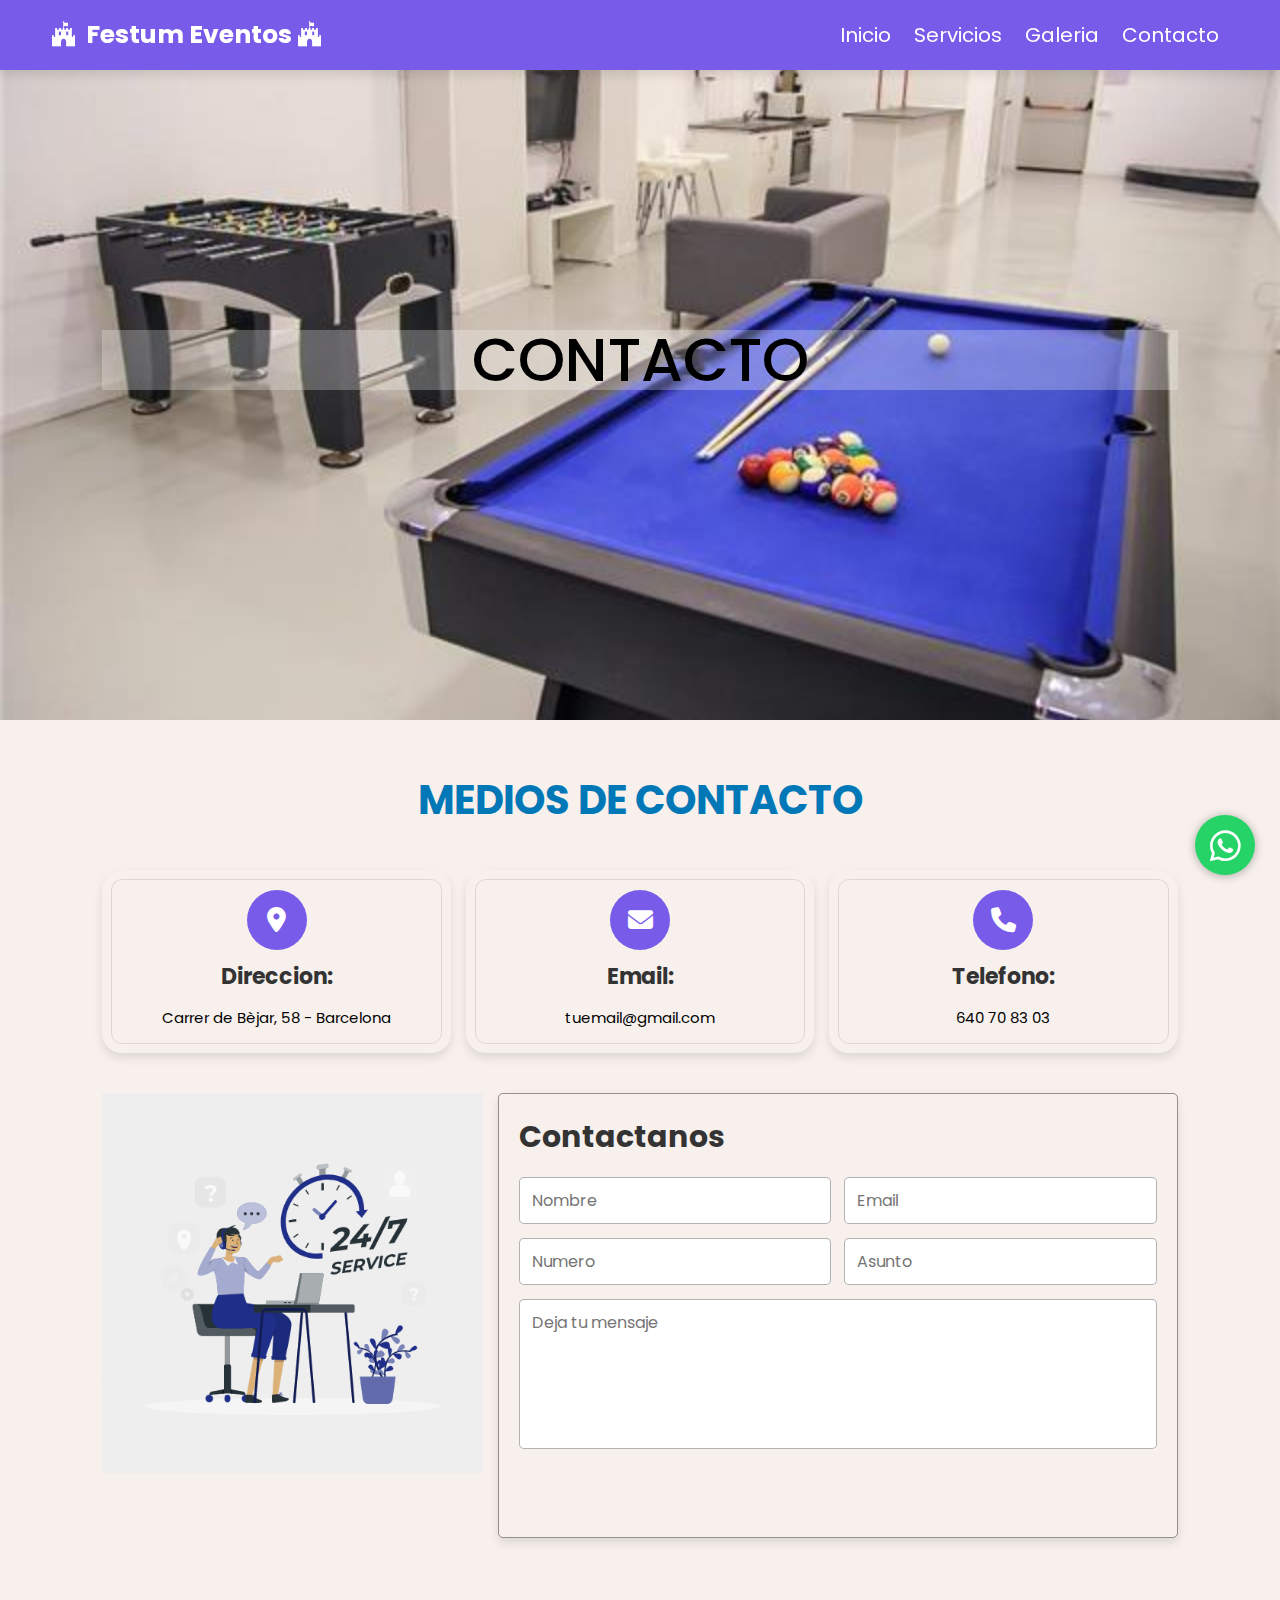
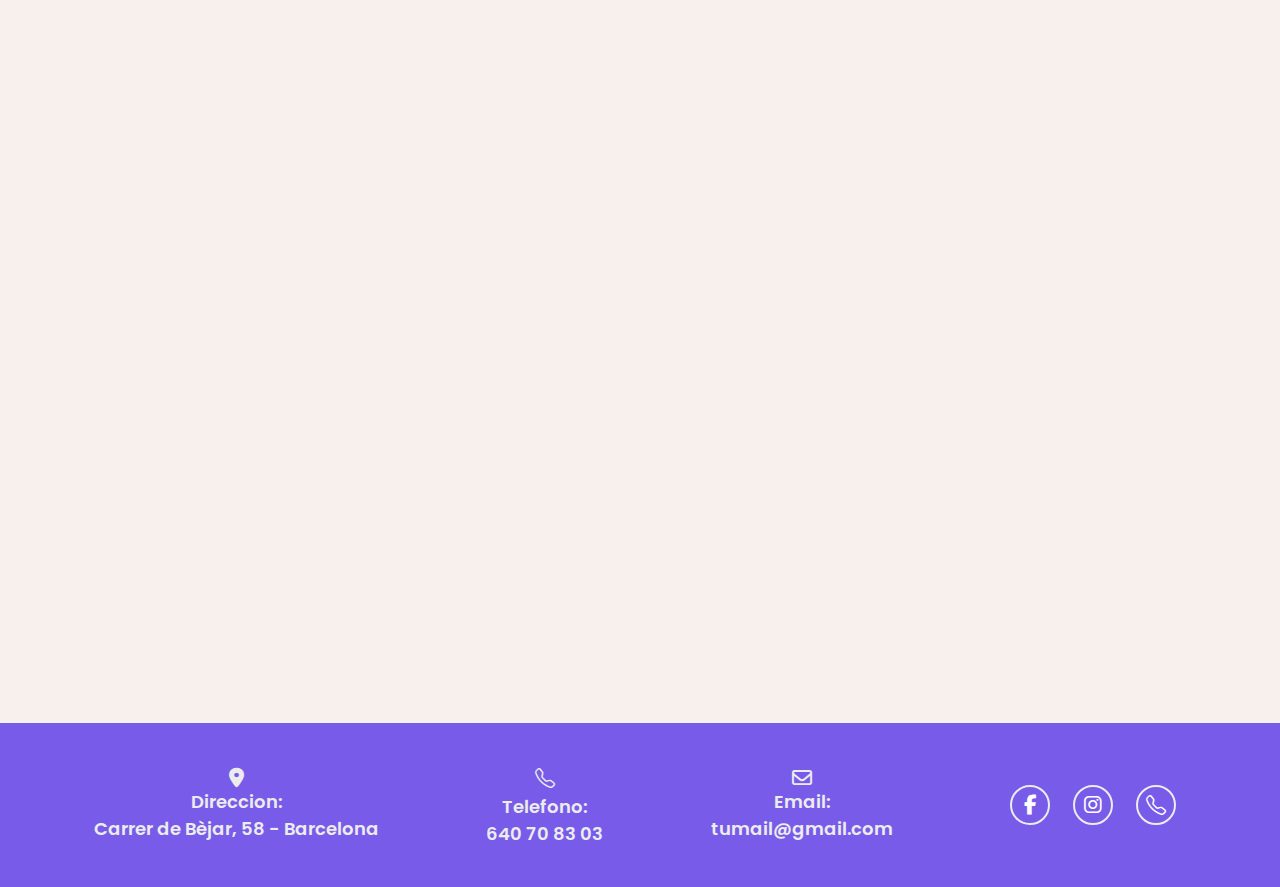
==== html/contacto.html @ 59ee6bab "Festum BRC" ====
<!DOCTYPE html>
<html lang="en">
  <head>
    <meta charset="UTF-8" />
    <meta name="viewport" content="width=device-width, initial-scale=1.0" />
    <title>Festum Eventos</title>
    <!--
    <link rel="icon" href="../img-pinotea/logo-header-removebg-preview-icon.ico"> --> 
    <link rel="stylesheet" href="../style.css" /> 
    <link rel="stylesheet" href="../css/animaciones.css" />
    <link rel="stylesheet" href="../mediaqueries/mediaqueries.css" /> 
    <link rel="stylesheet" href="../mediaqueries/mediaqueriescontacto.css" /> 
    <!-- iconos boostrap --> 
    <link
      rel="stylesheet"
      href="https://cdn.jsdelivr.net/npm/bootstrap-icons@1.9.1/font/bootstrap-icons.css"
    /> 

    <link
      rel="stylesheet"
      href="https://cdnjs.cloudflare.com/ajax/libs/font-awesome/6.5.2/css/all.min.css"
    />
  </head>
  <body>

    <!-- header -->
    <header class="header"> 
       <a href="#" class="logo">
        <i class="fa-brands fa-fort-awesome"></i> Festum Eventos <i class="fa-brands fa-fort-awesome"></i> 
      </a> 
      <!--
      <a href="#" class="logo">
         <img src="../img-pinotea/logo-header.jpg" class="logo-img" alt="">
       </a>   
 
         <img src="../img-pinotea/logo-header-original.png" class="logo-img" alt=""> -->

         <nav class="navbar">
           <a href="../index.html" class="boton-menu">Inicio</a>
           <a href="./servicios.html" class="boton-menu ">Servicios</a>
           <a href="./imagenes.html" class="boton-menu">Galeria</a>
           <a href="./contacto.html" class="boton-menu active">Contacto</a>
         </nav>
 
       <div id="menu-btn" class="fas fa-bars"></div>
 
     </header>
  <!-- end --> 
      
      <main> 
        <section id="#formulario" class="formulario-section">
          <div class="formulario_section-text">
            <h1>Contacto</h1>
          </div> 
        </section> 


        <!--
        <section id="#" class="contacto-section">
          <div class="container-contacto">
            <h2>MEDIOS DE CONTACTO</h2>
            <div class="contact-section"> 
              <div class="form">
                <form
                class="contact-form"
                action="https://formsubmit.co/damian.carci@gmail.com"
                method="POST"
                target="_blank"
                >
          
                <legend class="form-title" name="name">Envíanos tus comentarios</legend>

                <input
                type="text"
                name="name"
                placeholder="Nombre"
                title="Nombre sólo acepta letras y espacios en blanco"
                pattern="^[A-Za-zÑñÁáÉéÍíÓóÚúÜü\s]+$"
                required
                />

                <input
                type="email"
                name="email"
                placeholder="Email"
                title="Email incorrecto"
                pattern="^[a-z0-9]+(\.[_a-z0-9]+)*@[a-z0-9-]+(\.[a-z0-9-]+)*(\.[a-z]{2,15})$"
                required
                />

                <input
                type="text"
                name="subject"
                placeholder="Asunto"
                title="El Asunto es requerido"
                required
                />

                <textarea
                name="comments"
                cols="50"
                rows="5"
                placeholder="Comentarios"
                title="Tu comentario no debe exceder los 255 caracteres"
                data-pattern="^.{1,255}$"
                required
                ></textarea>

                <input type="submit" value="Enviar" />

                <input
                type="hidden"
                name="_next"
                value="http://127.0.0.1:5500/contacto.html"
                />

                <input type="hidden" name="_captcha" value="false" />

                <div class="contact-form-loader none">
                  <img src="./img/spinning-circles.svg" alt="Cargando" />
                </div>

                <div class="contact-form-response none">
                  <p>Los datos han sido enviados</p>
                </div>
                </form>
              </div>

              <div class="contenido-contacto-index">

                <div class="contenido-contacto-orden-index">
                  <div class="contenido-contacto-orden-index1">
                    <div class="direccion">
                      <i class="fa-solid fa-location-dot"></i>
                      <p>Direccion:</p>
                      <p>Holdich 758</p>
                    </div>
                  </div>
                </div> 

                <div class="contenido-contacto-orden-index">
                  <div class="contenido-contacto-orden-index2">
                    <div class="email">
                      <i class="fa-regular fa-envelope"></i>
                      <p>Email:</p>
                      <p>damian.carci@gmail.com</p>
                    </div>
                  </div>
                </div>

                <div class="contenido-contacto-orden-index">
                  <div class="contenido-contacto-orden-index3">
                    <div class="telefono">
                      <i class="bi bi-telephone"></i>
                      <p>Telefono:</p>
                      <p>291-5037427</p>
                    </div>
                  </div>
                </div>

                <div class="contenido-contacto-orden-index">
                  <div class="contenido-contacto-orden-index1">
                      <div class="social-icons">
                        <a href="https://www.facebook.com/Pinoteacasitadefiestas" target="_blank">
                          <i class="fab fa-facebook-f"></i>
                        </a>
                        <a href="https://www.instagram.com/pinotea.eventos?igsh=MXY5YWk1NXZpdzN3cA==" target="_blank">
                          <i class="fab fa-instagram"></i>
                        </a>
                        <a href="https://api.whatsapp.com/send?phone=2915037427" target="_blank">
                          <i class="bi bi-telephone"></i>
                        </a> 
                      </div>
                  </div>
                </div> 
              </div> 
            </div>
          </div>
        </section> -->


        <!--
        <section id="#ubicacion" class="ubicacion-section">
          <div class="iframe-contenedor">
            <iframe src="https://www.google.com/maps/embed?pb=!1m18!1m12!1m3!1d3112.9095011080212!2d-62.2832817!3d-38.719886699999996!2m3!1f0!2f0!3f0!3m2!1i1024!2i768!4f13.1!3m3!1m2!1s0x95edbca2fd012d79%3A0x76c9481b633bd359!2sHoldich%20758%2C%20B8000GPP%20Bah%C3%ADa%20Blanca%2C%20Provincia%20de%20Buenos%20Aires!5e0!3m2!1ses!2sar!4v1720621272982!5m2!1ses!2sar" 
            style="border: 0; width: 100%; height: 70vh;"
            allowfullscreen="" 
            loading="lazy" 
            referrerpolicy="no-referrer-when-downgrade">
            </iframe>
          </div>
        </section> -->





        <!-- contact section starts -->

    <section class="contact" id="contact">

      <h1 class="heading"> <span>Medios de Contacto</span></h1>

      <div class="icons-container">

          <div class="icons">
              <i class="fa-solid fa-location-dot"></i>
              <h3>Direccion:</h3>
              <p>Carrer de Bèjar, 58 - Barcelona</p>
          </div> 

          <div class="icons">
              <i class="fas fa-envelope"></i>
              <h3>Email:</h3>
              <p>tuemail@gmail.com</p>
            <!--  <p>ninjashub4@gmail.com</p> -->
          </div>

          <div class="icons">
              <i class="fas fa-phone"></i>
              <h3>Telefono:</h3>
              <p>640 70 83 03 </p>
          </div>

          <!--
          <div class="icons">
            <i class="fas fa-clock"></i>
            <h3>opening hours :</h3>
            <p>mon - thurs: 08:00 am to 12:30 pm</p>
            <p>friday: 09:00 am to 12:00 pm</p>
          </div> 
          -->

      </div>

      <div class="row">

          <div class="image">
              <img src="../img-pinotea/Service 24_7.gif" alt="">
          </div>

          <form action="">
              <h3>Contactanos</h3>
              <div class="inputBox">
                  <input 
                  type="text" 
                  placeholder="Nombre"> 
                  
                  <input 
                  type="email" 
                  placeholder="Email"> 
              </div>
              <div class="inputBox">
                  <input type="number" placeholder="Numero">
                  <input type="text" placeholder="Asunto">
              </div>
              <textarea placeholder="Deja tu mensaje" cols="30" rows="10"></textarea> 
              <input type="submit" value="send message" class="btn">
          </form>

      </div>

  </section>

  <!-- contact section ends -->

  <section id="#ubicacion" class="ubicacion-section">
    <div class="iframe-contenedor">
      <!--
      <iframe src="https://www.google.com/maps/embed?pb=!1m18!1m12!1m3!1d3112.9095011080212!2d-62.2832817!3d-38.719886699999996!2m3!1f0!2f0!3f0!3m2!1i1024!2i768!4f13.1!3m3!1m2!1s0x95edbca2fd012d79%3A0x76c9481b633bd359!2sHoldich%20758%2C%20B8000GPP%20Bah%C3%ADa%20Blanca%2C%20Provincia%20de%20Buenos%20Aires!5e0!3m2!1ses!2sar!4v1720621272982!5m2!1ses!2sar" 
      style="border: 0; width: 100%; height: 70vh;"
      allowfullscreen="" 
      loading="lazy" 
      referrerpolicy="no-referrer-when-downgrade">
      </iframe> -->

      <iframe src="https://www.google.com/maps/embed?pb=!1m18!1m12!1m3!1d2993.8198163575466!2d2.1422023749060957!3d41.37799929657921!2m3!1f0!2f0!3f0!3m2!1i1024!2i768!4f13.1!3m3!1m2!1s0x12a49881dbdc6abf%3A0x9f5b28d7ba778b90!2sCarrer%20de%20B%C3%A9jar%2C%2058%2C%20Sants-Montju%C3%AFc%2C%2008014%20Barcelona!5e0!3m2!1ses!2ses!4v1728480326198!5m2!1ses!2ses" 
      style="border:0; width: 100%; height: 70vh;" 
      allowfullscreen="" 
      loading="lazy" 
      referrerpolicy="no-referrer-when-downgrade"></iframe>
    </div>
  </section>










        <!-- footer inicio -->
      <footer id="footer2">
        <!--
        <div class="footer2-container3">
          <div class="blue">
            <div class="precio1-footer2">
              <p>Precio:</p>
              <p>50 Personas</p>
              <p>$110.000</p>
            </div>

            <div class="precio2-footer2">
              <p>Precio:</p>
              <p>70 Personas</p>
              <p>$130.000</p>
            </div>
          </div>
        </div> -->

        <!--
        <div class="footer2-container2">
          <div class="blue">
            <div class="horario-footer2">
              <i class="fa-regular fa-clock"></i>
              <p>Horario de Atencion:</p>
              <p>Lunes a sábados de 9:00 a 18:00 Hs</p>
            </div>

            <div class="pago-footer2">
              <i class="fa-regular fa-credit-card"></i>
              <p>Formas de Pago:</p>
              <p>Transferencia, efectivo</p>
            </div>
          </div>
        </div> -->

        <div class="footer2-container">
          <div class="direccion-footer">
            <i class="fa-solid fa-location-dot"></i>
            <p>Direccion:</p>
            <p>Carrer de Bèjar, 58 - Barcelona</p>
          </div>

          <div class="telefono-footer">
            <i class="bi bi-telephone"></i>
            <p>Telefono:</p>
            <p>640 70 83 03 </p>
          </div>

          <div class="email-footer">
            <i class="fa-regular fa-envelope"></i>
            <p>Email:</p>
            <p>tumail@gmail.com</p>
          </div>

          <!--
     <div class="pago-footer">
       <i class="fa-regular fa-credit-card"></i>
       <p>Medios de pago:</p>
       <p>Efectivo o Transferencia</p>
     </div> -->

          <div class="social-icons">
            <a
              href="https://www.facebook.com/festumbcn/photos?locale=es_ES"
              target="_blank"
            >
              <i class="fab fa-facebook-f"></i>
            </a>
            <a
              href="https://www.instagram.com/festumbcn/?hl=es"
              target="_blank"
            >
              <i class="fab fa-instagram"></i>
            </a>
            <a
              href="https://api.whatsapp.com/send?phone=640708303"
              target="_blank"
            >
              <i class="bi bi-telephone"></i>
            </a>
            <!-- <a href="" target="_blank">
         <i class="fa-brands fa-whatsapp"></i>
       </a> -->
          </div>
        </div>
      </footer>
      <!-- end footer-->
      <!-- icono whatsapp -->
      <a
        href="https://api.whatsapp.com/send?phone=640708303"
        class="btn-wsp"
        target="_blank"
      >
        <i class="fa-brands fa-whatsapp"></i>
      </a>
      </main>
    </div>
    <script src="../script.js"></script>
  </body>
</html>
---- style.css ----
@import url('https://fonts.googleapis.com/css2?family=Poppins:wght@100;200;300;400;500;600&display=swap');

:root{
    --primary:#0077b6;
    --secondary:#48cae4;
    --black:#333;
    --white:#fff; 
    --box-shadow: 0 .5rem 1rem rgba(0, 0, 0, 0.1); 
    --clr-main: #4b33a8;
    --clr-main-light: #785ce9;
    --clr-white: #ececec;
    --clr-gray: #e2e2e2;
    --clr-red: #961818; 
    --main-color:#f45866; 
    --bg: #f7f0ed;
} 

*{
    font-family: 'Poppins', sans-serif;
    margin: 0; padding: 0;
    box-sizing: border-box;
    outline: none; border: none;
    text-decoration: none; 
    transition: .2s linear; 
    /* text-transform: capitalize; */ 
}

html{
    font-size: 62.5%;
    overflow-x: hidden;
    scroll-padding-top: 9rem;
    scroll-behavior: smooth;
}

html::-webkit-scrollbar{
    width: .8rem;
}

html::-webkit-scrollbar-track{
    background: transparent;
}

html::-webkit-scrollbar-thumb{
    background: var(--primary);
    border-radius: .5rem;
} 

body{
    background: var(--bg); 
}

section{
    padding: 5rem 8%;
} 

.heading{
    font-size: 4rem;
    color: var(--primary);
    text-align: center;
    text-transform: uppercase;
    font-weight: bolder;
    margin-bottom: 4rem;
} 

.btn{
    display: inline-block;
    margin-top: 1rem;
    padding: 1rem 3rem;
    background: var(--primary);
    border-radius: .5rem;
    color: var(--white);
    font-size: 1.7rem;
    cursor: pointer;
}

.btn:hover{
    background: var(--white);
    color: var(--clr-main-light);
}

/* Start Header */ 
.header{
    position: fixed;
    top: 0; left: 0; right: 0; 
    z-index: 1000; /* buscar para que sirve esto */
   /* background: var(--white);*/
    box-shadow: var(--box-shadow);
    display: flex;
    align-items: center;
    justify-content:space-between;
    background-color: var(--clr-main-light); 
    padding-right: 4%;
    padding-left: 4%; 
    padding-bottom: 25px;
    padding-top: 25px;
   /* padding: 2rem 9%; */
    height: 70px; 
} 

.header img {
    width: 200px;
    height: 70px; 
} 


.header .logo {
    font-size: 2.5rem;
    font-weight: bolder;
    color: white;
} 



.header .logo i{
    color: white;
    color: var(--white);
    padding-right: .5rem;
} 

.header .navbar a{
   /* font-size: 1.7rem;*/
    font-size: 20px;
    margin: 0 1rem; 
    color: white; 
    /* color: var(--black); */
}

.header .navbar a:hover{
    color: var(--black);
}

.header .navbar .btn{
    margin-top: 0;
    color: var(--white);
}

.header .navbar .btn:hover{
    color: var(--white);
} 

#menu-btn{
    display: none;
    font-size: 2.5rem;
    margin-left: 1.7rem;
    cursor: pointer;
    color: white;
    /* color: var(--black); */
}

#menu-btn:hover{
    color: var(--black);
}
/* End Header */ 

/* Start Home */
.home{
    padding: 0;
    margin-top: 60px;
}

.home .slide{
    min-height: 90vh;
    background-size: cover !important;
    background-position: center !important;
    display: flex;
    align-items: center;
    justify-content: center;
    z-index: -1; 
}

.home .slide .content{
    width: 80rem;
    text-align: center;
}

.home .slide .content h3{
    font-size: 4rem;
    text-transform: uppercase;
    color: var(--black);
    line-height: 1.1;
    padding: 2rem 0;
}

.swiper-button-next,
.swiper-button-prev{
    height: 5rem;
    width: 5rem;
    line-height: 5rem;
    background: var(--white);
    color: var(--black);
    border-radius: 50%;
}

.swiper-button-next:hover,
.swiper-button-prev:hover{
    background: var(--primary);
    color: var(--white);
}

.swiper-button-next::after,
.swiper-button-prev::after{
    font-size: 2rem;
}
/* End Home */ 

/* media queries */

@media (max-width:1023px){

    
    html{
        font-size: 55%;
    } 

    /* 
    .header{
        padding: 2.5rem 3rem;
    } */

    .home {
        padding: 0;
        margin-top: 80px;
    } 
    
    main {
        margin-top: 0px; 
        padding: 0;
    }

}

@media (max-width: 768px){
    .home {
        margin-top: 60px;
    }

    #menu-btn{
        display: inline-block;
    }
    .header {
        padding-right: 7%;
    }

    .header .navbar{
        position: absolute;
        top: 110%; 
        right: -110%;
        width: 30rem;
        box-shadow: var(--box-shadow);
        background: var(--clr-main-light);
       /* background: var(--white);*/
        border-radius: .5rem; 
    }

    .header .navbar.active{
        right: 2rem;
        transition: .4s linear; 
    }

    .header .navbar a{
        font-size: 2rem;
        margin: 2rem 2.5rem;
        display: block;
    }

    .home .slide .content{
        width: 50rem;
    }

    .review .review-slider{
        width: 100%;
        padding: 1rem;
        padding-top: 15%;
    }
}

@media (max-width: 450px){

    html{
        font-size: 50%;
    } 

    /*
    .header {
        padding: 3rem;
    } */

    .home .slide .content{
        width: 30rem;
    }

    .home .slide .content h3{
        font-size: 3rem;
    }

} 

/* ---------------------------------------------- */
main {
    display: flex;
    flex-direction: column;
} 

/* about */

/*
.nosotros-index {
    background-color: var(--clr-main-light);
    width: 100%;
    margin: 0 auto;  centra en el medio la informacion 
    padding: 50px 0; 
    display: flex;
    justify-content: center;
    align-items: center; 
} 

.contenedor-principal { 
    max-width: 1200px;
    margin: 0 auto;
    display: flex; 
    justify-content: center;
    align-items: center; 
}

.nosotros-container {
    width: 70%;
    max-width: 1200px; 
    margin: 0 auto;
    display: flex;
    justify-content: center;
    align-items: center; 
    flex-direction: column;
    gap: 20px;
    color: var(--clr-white);
    padding: 0px 0px; 
}

.nosotros-container h2 {
    font-size: 30px;
}

.nosotros-index p {
    text-align: center;
    font-size: 20px;
    width: 70%;
} 

.nosotros-card {
    width: 40%; 
    display: flex;
    justify-content: flex-start;
    align-items: center; 
}

.nosotros-card img{
    width: 450px;
    height: 600px;
    border-radius: 10px; 
    box-shadow: 0 3px 5px var(--clr-white);
}

.nosotros-card img:hover {
    transform: scale(1.05);
}
*/


/* about */
.about .row{
    display: flex;
    align-items: center;
    flex-wrap: wrap;
    gap: 2rem; 
    max-width: 1200px;
    margin: 0 auto;
}

.about .row .image{
    flex: 1 1 50rem;
    text-align: center;
}

.about .row .image img{
    width: 70%;
    height: 70vh;
    box-shadow: 0 3px 5px var(--black);
} 

.about .row .image img:hover {
    transform: scale(1.04);
}

.about .row .content{
    flex: 1 1 50rem;
    text-align: center;
}
/*
.about .row .content span{
    font-size: 2rem;
    color: var(--light-color);
} */ 

/* 
.about .row .content h3{
    font-size: 2.5rem;
    color: var(--primary);
    padding-top:1rem ;
} */

.about .row .content p{
    font-size: 20px;
    color: var(--black);
    padding: 2rem 0;
    line-height: 2;
    width: 80%;
    text-align: center;
    margin: 0 auto;
}

/* about end*/

/* ---------------------------------------------- */ 

/* ---------------------------------------------- */ 
/* 
.servicios-index {
    width: 100%;
    margin: 0 auto;  
    background-color: white;
} 

.servicios-container { 
    width: 100%;
    margin: 0 auto;
    display: flex;
    justify-content: center;
    align-items: center;
    flex-direction: column;
    gap: 0px;
    color: var(--clr-white);
    max-width: 1200px;
    margin-top: 20px;
    margin-bottom: 20px;
} 

.servicios-index h2 {
    color: var(--clr-main-light);
    font-size: 30px;
}

.servicios-index p {
    font-size: 16px;
}

.contenido-servicios-index {
    display: flex;
    justify-content: space-around;
    flex-wrap: wrap;
    margin-top: 20px;
    margin-bottom: 20px;
    width: 90%;
    margin: 0 auto;

}

.contenido-servicios-orden-index {
    width: 250px;
    padding: 0px;
    color: var(--clr-white);
   border-radius: 20px; 
}

.contenido-servicios-orden-index1,
.contenido-servicios-orden-index2,
.contenido-servicios-orden-index3 {
    display: flex;
    flex-direction: column;
    justify-content: center;
    width: 250px;
    margin: 20px auto;
    padding: 10px; 
    background-color: var(--clr-main-light); 
    border-radius: 20px; 
    box-shadow: 0 3px 5px var(--clr-main-light); 
} 

.contenido-servicios-orden-index1:hover,
.contenido-servicios-orden-index2:hover,
.contenido-servicios-orden-index3:hover {
    transform: scale(1.05);
}

.contenido-servicios-orden-index p {
    margin: 2px;
    font-size: 16px;
} 
*/ 
/* ---------------------------------------------- */ 

/* Start services */ 
.services h2{
    font-size: 30PX;
}
.services .box-container{
    display: grid;
    grid-template-columns: repeat(auto-fit, minmax(16rem,1fr));
    gap: 2rem;
    max-width: 1200px;
    margin: 0 auto;
}

.services .box-container .box{
    text-align: center;
}

.services .box-container .box img{
    height: 6rem;
    margin-bottom: .7rem;
}

.services .box-container .box h3{
    font-size: 1.7rem;
    color: var(--black);
    padding: .5rem 0;
} 
/* End services */ 

/* ---------------------------------------------- */ 
/* 
.slide-index {
    background-color: var(--clr-main-light);
    width: 100%;
    margin-top: 20px;
    margin-bottom: 0px;
    padding: 20px;
} 

.contenido {
    display: flex;
    justify-content: center;
    text-align: center;
    align-items: center;
    width: 100%;
    margin: 0 auto;
    max-width: 1200px; 
} 

.splide__slide {
   padding-top: 20px;
   padding-bottom: 40px;
} 

.splide__slide img {
    width: 90%;
    height: 300px;
    border-radius: 10px;
} */ 

/* gallery */

.gallery .gallery-slider .swiper-slide{
    overflow: hidden;
    border-radius: .5rem;
    height: 40rem;
    width: 30rem;
}

.gallery .gallery-slider .swiper-slide img{
    height:100%;
    width:100%;
    object-fit: cover;
}

/* end */ 
/* ---------------------------------------------- */ 
/* review */

 .review .review-slider{
    box-shadow: var(--box-shadow);
 }
 
 .review .review-slider .slide{
    background: var(--white);
     border-radius: .5rem;
     text-align: center;
     padding: 3rem;
 }
 
 .review .review-slider .slide img{
     height: 10rem;
     width: 10rem;
     border-radius: 50%;
     object-fit: cover;
     margin-bottom: .5rem;
 }
 
 .review .review-slider .slide h3{
     font-size: 2.5rem;
     color:var(--primary-color);
 }
 
 .review .review-slider .slide p{
     font-size: 1.6rem;
     color:var(--primary-color);
     line-height: 1.7;
     padding: 1rem 0;
 }
 
 .review .review-slider .slide .stars{
     padding: 1rem 0;
     padding-bottom: 1.5rem;
 }
 
 .review .review-slider .slide .stars i{
     font-size: 2rem;
     color:var(--main-color);
 }
 
 .swiper-pagination-bullet-active{
     background: var(--main-color);
 }
 
 /* end */

/* ---------------------------------------------- */ 

#info {
    padding: 40px 40px; /* arriba y abajo 70px, izq y der 0px*/
    max-width: 1200px;
    margin: 0 auto;
    display: flex;
    justify-content: center;
    align-items: center;
    flex-direction: column;
    gap: 0px; /* distancia entre cards y titulo */
  }
  
  .info-cards-container {
    display: flex;
    justify-content: space-around;
    align-items: flex-start;
    flex-wrap: wrap;
    gap: 40px;
  }
  
  .info-card {
    width: 300px;
    /*height: 100%;*/
    /*height: 290px;*/
    height: auto;
    padding: 20px 20px;
    padding-bottom: 10px;;
    display: flex;
    flex-direction: column;
    align-items: center;
    text-align: center;
    background: var(--clr-main-light);
    border-radius: 10px;
    gap: 10px; 
    box-shadow: 0 5px 10px var(--clr-main-light);
   /* border: 2px solid black;*/
  } 
  
  .info-card:hover {
    transform: scale(1.05);
  }
  
  .info-card img {
    width: 250px;
    height: 250px;
    border-radius: 20px;
  }
  
  .info-card h3 {
    font-weight: 600;
    font-size: 18px;
    color: white;
  } 
/* ---------------------------------------------- */ 
/* 
.icons-index {
    margin: 0 auto;
    width: 100%; 
    display: flex;
    align-items: center;
    justify-content: center;
    color: var(--clr-white);
    margin-top: 20px;
}

.icons-index-contenedor {
    display: flex;
    justify-content: space-around;
    align-items: center;
    flex-wrap: wrap;
    width: 80%;
    margin-bottom: 20px;
    max-width: 1200px;
}

.icons-index-card {
    display: flex;
    flex-direction: column;
    justify-content: center;
    align-items: center;
    text-align: center;
    width: 250px;
    height: auto;
    padding: 20px 20px;
    background-color: var(--clr-main-light); 
    border-radius: 20px;
    margin: 10px; 
    box-shadow: 0 3px 5px var(--clr-main-light); 
} 

.icons-index-card:hover {
    transform: scale(1.05);
}

.icons-index-card img {
    width: 60px;
    height: 60px;
    border-radius: 10%;
    margin-bottom: 10px;
}

.icons-index-card p {
    font-size: 16px;
} */ 
/* ---------------------------------------------- */ 

/* ---------------------------------------------- */ 
footer {
    color: var(--clr-white); 
    display: flex;
    flex-direction: column;
    justify-content: center;
    align-items: center;
    padding: 0px 0;
    /* gap: 10px; */
    /*padding-right: 2rem;*/
   /*  display: none; */
    /* max-width: 1200px;
    margin: 0 auto; */
    background-color: var(--clr-main-light);
} 

#footer2 {
    display: flex;
   /* background-color: var(--clr-main);
    border-top: 2px solid white; */
} 

footer p {
    font-size: 18px;
    margin-bottom: 0px;
} 

.footer2-container3 { 
    width: 100%;
    background-color: var(--clr-main-light);
    padding: 20px; 
    max-width: 1200px;
    margin: 0 auto;
   /* gap: 90px;*/
   /* background-color: #20ba5a; */
} 

.blue {
    display: flex;
    justify-content: space-around;
    align-items: center;
    width: 70%;
    margin: 0 auto;
    margin-top: 0px;
}

.precio1-footer2, 
.precio2-footer2 {
    color: var(--clr-white);
    display: flex;
    text-align: center;
    align-items: center;
    flex-direction: column;
    font-size: 20px;
    gap: 0px; 
    font-weight: 600; 
    width: 50%; 
   /* margin: 20px; */
   /* background-color: #785ce9; */
   /* color: var(--clr-white);*/
} 

.footer2-container2 { 
    width: 100%; 
    background-color: var(--bg); 
    padding: 20px; 
    /* background-color: white; */
   /* gap: 90px;*/
   /* background-color: #20ba5a; */
} 
/*
.white {
    display: flex;
    justify-content: space-around;
    align-items: center;
    width: 70%;
    margin: 0 auto;
    margin-top: 0px;
} */

.horario-footer2, 
.pago-footer2 {
    color: var(--clr-main-light);
    display: flex;
    text-align: center;
    align-items: center;
    flex-direction: column;
    font-size: 20px;
    gap: 0px;
    font-weight: 600; 
    width: 50%; 
   /* margin: 20px;*/
   /* background-color: #785ce9; */
   /* color: var(--clr-white);*/
} 

.footer2-container {
    display: flex;
    justify-content: space-around;
    align-items: center;
    gap: 0px; 
    margin-bottom: 40px;
    margin-top: 40px;
    width: 100%;
    background-color: var(--clr-main-light); 
    max-width: 1200px;
} 

.direccion-footer,
.email-footer,
.telefono-footer,
.pago-footer {
    color: var(--clr-white);
    display: flex;
    text-align: center;
    align-items: center;
    flex-direction: column;
    font-size: 20px;
    gap: 0px;
    font-weight: 600; 
  /*  margin: 20px; */
} 

.social-icons a {
    font-size: 20px;
    border: 2px solid var(--clr-white);
    border-radius: 50%;
    display: inline-block;
    justify-content: center;
    text-align: center;
    width: 40px;
    height: 40px;
    padding: 3px;
    gap: 0px; 
    margin: 10px 10px;
    transition: 0.3s ease;
    color: white;
} 

.social-icons a:hover {
    transform: scale(1.1)translateY(-5px);
    color: var(--clr-main);
    border: 2px solid var(--clr-main-light);
    background: var(--clr-white);
}

/* 
.social-icons p {
    color: white;
    font-size: 20px;
    text-align: center;
} */

/* ---------------------------------------------- */ 

/* ---------------------------------------------- */ 
.btn-wsp{
    position:fixed;
    width:60px;
    height:60px;
    line-height: 63px;
    bottom:25px;
    right:25px;
    background:#25d366;
    color:#FFF;
    border-radius:50px;
    text-align:center;
    font-size:35px;
    box-shadow: 0px 1px 10px rgba(0,0,0,0.3);
    z-index:100;
    transition: all 300ms ease;
}
.btn-wsp:hover{
    background: #20ba5a; 
}
/* ---------------------------------------------- */ 

/* ---------------------------------------------- */ 
.servicios-section {
     height: 80vh; 
     width: 100%; 
     margin: 0 auto; 
     background: url(./img-festum/festum5.jpg);
     background-repeat: no-repeat;
     background-size: cover; 
     background-position: center; 
     display: flex;
     justify-content: center;
     align-items: center;
     margin-top: 0px;
     margin-bottom: 50px;
     /* max-width: 100%;
     margin: 0 auto; */ 
     /* background-color: #e2e2e2; */
     /*  height: 100vh; */ 
 } 
 
 .servicios_section-text {
     width: 100%; 
     background-color: #ffffff42;
 }
 
 .servicios_section-text h1 {
     font-size: 60px;
     text-transform: uppercase;
     text-align: center;
     font-weight: 100;
     line-height: 1; 
     font-weight: 500;
     color: #000;
    /* color: var(--clr-white);*/
    /* color: rgba(24, 23, 23, 0.849); */
 }

.servicios-section2 {
    padding-top: 0px;
    margin-left: 0;
    width: 100%; 
    margin: 0 auto;
    display: flex;
    justify-content: center;
    align-items: center;
    flex-direction: column; 
    background-color: var(--bg); 
    /* background-color: var(--clr-white); */
    /* padding-left: 30px; */
    /* height: 100%; */
    /* background: url(./img-pinotea/galleria.jpg);
    background-repeat: no-repeat;
    background-size: cover; 
    background-position: center;
    /* border-radius: 20px; */ 
} 

.servicios-section2 .principal {
    font-size: 20px;
    margin-bottom: 20px;
    text-align: center;
}

.titulo-principal {
  /*  font-size: 32px; */
    /*margin-bottom: 0px;*/
    font-family: sans-serif;
    color: black; 
    background: #ffffff9a;
    padding: 5px;
    border-radius: 5px;
} 

.contenido-servicios {
    display: flex;
    justify-content: space-around;
    align-items: flex-start;
    flex-wrap: wrap;
    margin-top: 20px;
    margin-bottom: 20px;
    gap: 20px; 
    max-width: 1200px;
} 

.contenedor1, 
.contenedor2, 
.contenedor3 {
    display: flex;
    justify-content: center;
    align-items: center;
    flex-wrap: wrap;
    gap: 40px;
    margin: 20px; 
} 

.contenedor1 img,  
.contenedor2 img, 
.contenedor3 img {
    width: 300px;
    height: 300px; 
    border: 1px solid black;
    box-shadow: 0 3px 5px #000;
} 

.contenido-servicios-orden {
    width: 300px;
    height: 250px;
    border: 1px solid black;
    border-radius: 5px;
    margin: 0px 0px;
    padding: 20px;
    /* background: white ;*/
    background: var(--clr-main-light); 
    color: var(--clr-white);
    box-shadow: 0 3px 5px #000;
} 

.contenido-servicios-orden:hover,
.contenedor1 img:hover,  
.contenedor2 img:hover, 
.contenedor3 img:hover {
    transform: scale(1.05);
} 

.contenido-servicios-orden p {
    font-size: 18px;
    margin-bottom: 20px;
} 
/* ---------------------------------------------- */ 

/* ---------------------------------------------- */ 
.galeria-section {
     height: 80vh; 
    /*  height: 80vh; */ 
     width: 100%; 
     margin: 0 auto; 
     /* background-color: #e2e2e2; */
     background: url(./img-festum/festum6.jpg);
     background-repeat: no-repeat;
     background-size: cover; 
     background-position: center; 
     display: flex;
     justify-content: center;
     align-items: center; 
     margin-top: 0px;
     /* max-width: 100%;
     margin: 0 auto; */ 
} 
 
.galeria_section-text {
     width: 100%; 
     background-color: #ffffff42;
}
 
.galeria_section-text h1 {
     font-size: 60px;
     text-transform: uppercase;
     text-align: center;
     font-weight: 100;
     line-height: 1; 
     font-weight: 500;
     color: #000;
     /* color: var(--clr-white); */
     /*  color: rgba(24, 23, 23, 0.849); */
} 

.galeria {
    display: flex;
    justify-content: center;
    flex-wrap: wrap;
    width: 100%;
    margin: 0 auto;
    /* padding: 30px; */
    /* gap: 20px; */
    
} 

.galeria img {
    width: 270px;
    height: 250px;
    border-radius: 5px;
    box-shadow: 0 3px 5px #000;
    margin: 20px;
    overflow: hidden;
    /*width: 100%;
    height: 100%; 
    object-fit: cover; */
}

.galeria img:hover {
    transform: scale(1.1);
} 

.imagenes-section {
    background-color: var(--bg);
} 

/*
.imagenes-section {
    max-width: 1200px;
    margin: 0 auto; 
      background-color: var(--clr-main-light); 
} */

/* .imagenes-section h1 {
    font-size: 30px;
    color: #000;
    text-align: center;
    text-transform: uppercase;
} */ 

/* ---------------------------------------------- */ 

/* Start faq */ 
/*
.faqs {
    max-width: 1400px;
    margin: 0 auto; 
}

.faqs .row{
    display: flex;
    flex-wrap: wrap;
    gap: 3rem;
    align-items: center;
}

.faqs .row .image{
    flex: 1 1 40rem;
}

.faqs .row .image img{
    width: 100%;
}

.faqs .row .content{
    flex: 1 1 40rem;
    text-align: center;
}

.faqs .row .content .box{
    margin-top: 2rem;
}

.faqs .row .content .box h3{
    font-size: 2rem;
    color: var(--primary);
    padding: 1.5rem;
    cursor: pointer;
}

.faqs .row .content .box p{
    font-size: 1.6rem;
    padding: 1.5rem 2rem;
    line-height: 2;
    color: var(--secondary);
    box-shadow: var(--box-shadow);
    display: none;
}

.faqs .row .content .box.active p{
    display: inline-block;
} */ 

/* End faq */ 
/* ---------------------------------------------- */ 
/* ---------------------------------------------- */ 

/* contact */

.contact .icons-container{
    display: grid;
    grid-template-columns: repeat(auto-fit, minmax(30rem,1fr));
    gap: 1.5rem;
  }
  
  .contact .icons-container .icons{
    padding: 2rem;
    box-shadow: var(--box-shadow);
    border-radius: 2rem;
    text-align: center;
    outline: .1rem solid rgba(0,0,0,.1);
    outline-offset: -1rem;
  }
  
  .contact .icons-container .icons i{
    font-size: 2.5rem;
    height: 6rem;
    width: 6rem;
    color: var(--white);
    line-height: 6rem;
    border-radius: 50%;
    background: var(--clr-main-light);
  }
  
  .contact .icons-container .icons h3{
    font-size: 2.2rem;
    padding: 1rem 0;
    color: var(--black);
  }
  
  .contact .icons-container .icons p{
    font-size: 1.5rem;
    line-height: 2;
    color: var(--light-color);
  }
  
  .contact .row{
    display: flex;
    flex-wrap: wrap;
    gap: 1.5rem;
    margin-top: 4rem;
  }
  
  .contact .row .image{
    flex: 1 1 20rem;
  }
  
  .contact .row .image img{
    width: 100%;
  }
  
  .contact .row form{
    flex: 1 1 50rem;
    padding: 2rem;
    border: 0.1rem solid rgba(0,0,0,.4);
    box-shadow: var(--box-shadow);
    border-radius: .5rem;
  }
  
  .contact .row form h3{
    font-size: 3rem;
    padding-bottom: 1rem;
    color: var(--black);
  }
  
  .contact .row form .inputBox{
    display: flex;
    flex-wrap: wrap;
    justify-content: space-between;
  }
  
  .contact .row form .inputBox input{
    width: 49%;
  }
  
  .contact .row form .inputBox input,
  .contact .row form textarea{
    font-size: 1.6rem;
    border: 0.1rem solid rgba(0,0,0,.3);
    border-radius: 0.5rem;
    padding: 1rem 1.2rem;
    color: var(--black);
    margin: .7rem 0;
  }
  
  .contact .row form .inputBox input:focus,
  .contact .row form textarea:focus{
    border: 0.1rem solid var(--orange);
  }
  
  .contact .row form textarea{
    height: 15rem;
    width: 100%;
    resize: none;
  }
  
  /* end */
/* ---------------------------------------------- */ 

/* ---------------------------------------------- */ 
.formulario-section {
     height: 80vh; 
    /*  height: 80vh; */
     width: 100%; 
     margin: 0 auto; 
     background: url(./img-festum/festum3.jpg);
     background-repeat: no-repeat;
     background-size: cover; 
     background-position: center; 
     display: flex;
     justify-content: center;
     align-items: center;
     margin-top: 0px;
 } 
 
 .formulario_section-text {
     width: 100%; 
     background-color: #ffffff42;
 }
 
 .formulario_section-text h1 {
     font-size: 60px;
     text-transform: uppercase;
     text-align: center;
     font-weight: 100;
     line-height: 1; 
     font-weight: 500;
     /* color: var(--clr-white); */ 
     color: #000;
 } 

.contacto-section {
    width: 100%;
    background-color: var(--clr-main-light); 
   /* height: 100%; 
    align-content: center; 
    background-color: var(--clr-main-light); 
    display: flex;
    justify-content: center;
    align-content: center;
    flex-direction: column;
    text-align: center; */
} 
.contacto-section h2 {
    color: var(--clr-white);
    font-size: 30px; 
    margin-top: 40px;
}

.container-contacto {
    max-width: 1200px; 
    margin: 0 auto; 
    display: flex;
    flex-direction: column;
    text-align: center;
    gap: 40px;
    color: var(--white);
    width: 100%; 
   /* background-color: #20ba5a;*/
}

.contact-section { 
    display: grid;
    grid-template-columns: repeat(2,50%);
    gap: 0px;
    margin-left: 90px; 
    /*
    display: flex;
    justify-content: center;
    align-content: center;
    text-align: center;
    padding: 50px;
    max-width: 1200px; 
    margin: 0 auto; */

    /* margin: 0px; */
    /* flex-direction: column; */
} 

.contenido-contacto-index {
    display: flex;
    justify-content:flex-start; 
    flex-direction: column;
   /* flex-wrap: wrap;*/
    width: 60%;
    margin: 0 auto;
   /* background-color: #25d366; */
    /* margin-top: 20px;
    margin-bottom: 20px; */
    /*width: 80%; originl*/
  /*background-color: #25d366;
    gap: 150px; */ 
} 

.contenido-contacto-orden-index1,
.contenido-contacto-orden-index2,
.contenido-contacto-orden-index3 {
    padding: 20px; 
    margin-top: 0px;
  /*  background-color: #4b33a8;*/
 /* background-color: var(--clr-main-light); 
    border-radius: 20px; */
   /*  margin-bottom: 20px; */ 
   /* margin-left: 70px;*/
} 


.contenido-contacto-orden-index1 .direccion,
.contenido-contacto-orden-index2 .email,
.contenido-contacto-orden-index3 .telefono {
    color: var(--clr-white);
    display: flex;
    text-align: center;
    align-items: center;
    flex-direction: column; 
    font-size: 20px;
    gap: 0px;
    font-weight: 600; 
} 


.contenido-contacto-orden-index1 p,
.contenido-contacto-orden-index2 p,
.contenido-contacto-orden-index3 p {
    color: var(--clr-white);
}


.contact-form {
    --form-ok-color: green;
    --form-error-color: red;
    width: 90%;
  /*  width: 50%; originl */
    height: 90%; 
    display: flex;
    flex-direction: column;
    text-align: center;
    justify-content: center;
    border: 2px solid var(--clr-white);
    border-radius: 20px;
    margin: auto;
    margin-top: 0px;
    background-color: var(--clr-main-light); 
    /*  margin-right: 50px; */
    /*background-color: #ffffff4b;*/
    /* margin-left: auto; */
    /* margin-right: auto;*/
    /*margin-top: 20px;*/
    /* margin-bottom: 20px; */
    /* background: white;*/
    /* align-items: center; */
}

.contact-form > * { /* Todos los elementos que son hijos directos de formulario de contacto */
    padding: 8px;
    margin: 10px auto;
    display: block;
    width: 90%;
   /* background-color: #333;*/
} 

.contact-form textarea {
  resize: none; /* no se puede manipular el tamaño del textarea */ 
} 

.contact-form legend,
.contact-form-response {
    font-size: 24px;
    font-weight: bold;
    text-align: center;
    color: #000;
} 

.contact-form legend {
    color: var(--clr-white);
}

.contact-form legend {
    margin-bottom: 20px;
    padding-bottom: 20px;
    margin-top: 20px; /* usar en pantallas mas grandes */ 
    width: 100%;
    border-bottom: 1px solid var(--clr-white);
} 

/*.form-title {
    
} */

/* .contact-form-loader {
    text-align: center;
    background-color: #000;
     display: none; 
} */

.contact-form input,
.contact-form textarea {
    font-size: 16px;
    font-family: sans-serif, Arial, Helvetica;
    border-radius: 5px;
} 

.contact-form input {
    height: 50px;
}

.contact-form input[type="submit"] {
    width: 30%;
    /*font-weight: bold;*/
    cursor: pointer;
    border-radius: 10px;
    font-size: 16px;
    margin-bottom: 20px;
}

.contact-form input[type="submit"]:hover {
    background-color: var(--clr-main);
    color: var(--clr-white);
}

.contact-form *::placeholder {
    color: #000;
} 

.contact-form [required]:valid {
    border: thin solid var(--form-ok-color);
}
  
.contact-form [required]:invalid {
    border: thin solid var(--form-error-color);
} 

.contact-form-error {
    margin-top: -1rem;
    font-size: 80%;
    background-color: var(--form-error-color);
    color: #fff;
    transition: all 800ms ease;
} 

.contact-form-error.is-active {
    display: block;
    animation: show-message 1s 1 normal 0s ease-out both;
    /* nombre, dura un seg, se ejecuta una sola vez, de forma normal, no tiene retardo 0s, 
    efecto de animacion ease out, both conserva los estilos con los que la animacion termina */ 
} 

.none {
    display: none;
} 

@keyframes show-message {
    0% {
      visibility: hidden;
      opacity: 0;
    }
  
    100% {
      visibility: visible;
      opacity: 1;
    }
}

/* ---------------------------------------------- */ 
.video-section {
    height: 90vh; 
    text-align: center;
} 
/* ---------------------------------------------- */ 

.container{
    padding: 3rem 7%;
}

.container .heading{
    font-size: 4rem;
    padding: 1.2rem;
    text-align: center;
    margin-bottom: 1.2rem;
}

.container .accordion-container{
    padding: 0 1.2rem;
}

.container .accordion-container .accordion{
    margin-bottom: 1.2rem;
    cursor: pointer;
}

.container .accordion-container .accordion.active .accordion-heading{
    background: var(--clr-main-light);
}

.container .accordion-container .accordion.active .accordion-heading h3{
    color: #fff;
}

.container .accordion-container .accordion.active .accordion-heading i{
    color: #fff;
    transform: rotate(90deg);
    transition: transform .2s .1s;
}

.container .accordion-container .accordion.active .accordion-content{
    display: block;
}

.container .accordion-container .accordion .accordion-heading{
    display: flex;
    align-items: center;
    justify-content: space-between;
    background: #fff;
    padding: 1rem 1.2rem;
}

.container .accordion-container .accordion .accordion-heading h3{
    font-size: 2rem;
    text-align: center;
}

.container .accordion-container .accordion .accordion-heading i{
    font-size: 1.5rem;
}

.container .accordion-container .accordion .accordion-content{
    padding: 1rem 1.2rem;
    font-size: 1.8rem;
    background: #fff;
    border-top: 0;
    display: none;
    line-height: 2;
    animation: animate .2s linear backwards;
    transform-origin: top;
    text-align: center;
}

@keyframes animate{
    0%{
        transform: scaleY(0);
    }
}
/* ---------------------------------------------- */
---- css/animaciones.css ----
/* Animaciones */ 

  /* Animacion fade */
  /*Funcionamiento: pasa de opacidad 0 a opacidad 1*/
  @keyframes fade {
    form {
        opacity: 0;
    }
    to {
        opacity: 10;
    }
  }

/* Animacion slide arriba */
  /*Funcionamiento: Hacemos llegar al elemento animado desde abajo*/
  @keyframes slide-up {
    from {
      transform: translateY(100px);
    }
    to {
      transform: translateY(0);
    }
  } 


 /* Animacion slide derecha */
  /*Funcionamiento: Hacemos llegar al elemento animado desde la derecha*/
  @keyframes slide-right {
    from {
      transform: translateX(100px);
    }
    to {
      transform: translateX(0);
    }
  }

/* Animacion al h1 */
.inicio_section-text h1, 
.servicios_section-text h1, 
.galeria_section-text h1, 
.formulario_section-text h1,
.content h3 {
    /*animacion - duración - animation-function*/
    animation: fade 1s ease-in, slide-up 1.3s ease-in-out;
  }

/* Animacion al p */
.inicio_section-text p,
.btn {
    opacity: 0;
    /*animacion - duración - animation-function - forwards para que quede fijo al final.*/
    animation: fade 0.8s ease-in forwards, slide-up 0.9s ease-in-out;
    animation-delay: 0.3s;
  }
---- mediaqueries/mediaqueries.css ----
@media(max-width:1023px) {
   
    .nosotros-container h2,
    .servicios-index h2 {
        font-size: 24px;
    } 

    .nosotros-card img{
        width: 250px;
        height: 300px; 
    }

    .gallery {
        margin-top: 20px;
    } 

    .contenido-servicios-index {
        width: 60%;
    }

    .icons-index-contenedor {
        width: 60%;
    }

}

@media(max-width:767px) {
    
    .header img {
        width: 125px;
        height: 50px; 
    }

    .inicio_section-text h1 {
        font-size: 40px;
        margin-top: 0px;
       /* margin-top: 50px;*/
    }

    .inicio_section-text p {
        font-size: 25px;
        padding: 30px;
    } 

    .icons-index-contenedor {
        margin-bottom: 20px;
    }

   /*  .header-mobile {
        padding: 16px;
        display: flex;
        justify-content: space-between;
        align-items: center;
    }

    .header-mobile .logo {
        font-size: 24px;
    } */

  /*  .open-menu, .close-menu {
        background-color: transparent;
        color: var(--clr-gray);
        border: 0;
        font-size: 32px;
        cursor: pointer;
    } 

    .close-menu {
        display: block;
        position: absolute;
        top: 5px;
        right: 5px;
    } */

    /* #footer2 {
        display: flex;
        background-color: var(--clr-main);
        border-top: 2px solid white;
    }

    .direccion {
        color: white;
    }

    .footer2-container {
        display: flex;
        align-items: center;
        margin: 5px;
        gap: 50px;
    } */

   /* header img {
        width: 100px;
        height: 100px;
        display: none;
    } */

    .btn-wsp{
        width:63px;
        height:63px;
        line-height: 66px;
	} 

    /* .social-icons a {
         margin: 0px 5px;
         padding: 1px;
         font-size: 20px;
         width: 30px;
         height: 30px;
    } */ 

    /* 
    .contenido-servicios-index {
        width: 60%;
    }

    .icons-index-contenedor {
        width: 60%;
    } */ 

    .nosotros-card {
        display: none;
    } 

    
    .nosotros-container {
        width: 80%;
    }

    .contenedor1 img,  
    .contenedor2 img, 
    .contenedor3 img {
        display: none;
    }
    .contenido-servicios {
        gap: 0px;
        margin-bottom: 20px;
    } 

    /* .contenido-servicios-orden-index:last-child {
        margin-top: 20px;
    } */

    .contact-section {
        flex-direction: column; 
    } 

    .contact-contenedor {
        flex-direction: column; 
    } 
    
    .footer2-container,
    .footer2-container2,
    .blue {
        flex-direction: column;
        gap: 0px;
        width: 100%;
    } 

    .precio1-footer2, 
    .horario-footer2,
    .direccion-footer,
    .telefono-footer, 
    .email-footer {
        margin-bottom: 20px;
    }

    /*  .iframe-video {
        width: 80%;
        margin-left: 10%;
        margin-right: 10%;
    } */
}

@media(max-width:500px) {

    /* 
    aside {
        width: 45%;
    }

    .header-mobile .logo {
        font-size: 20px;
    } */

    .inicio_section-text h1 {
        font-size: 40px;
    }

    .inicio_section-text p {
        font-size: 16px;
        width: 100%;
        padding: 100px;
    } 

    /*.contenido-servicios-orden-index:last-child {
        margin-top: 20px;
    } */

    .splide__slide img {
        width: 90%;
        height: 250px;
        border-radius: 10px;
    } 

    .slide-index {
        /* background-color: black; */
        width: 100%;
        margin: 0 auto;
    } 

    .info-card {
        width: 200px;
    }

    .info-card img {
        width: 175px;
        height: 150px;
        margin-bottom: 5px;
    } 

    .info-card h3 {
        font-size: 14px;
    }
} 

@media(max-width:400px) {
    .inicio_section-text h1 {
        font-size: 30px;
    } 

   /* .contenido-servicios-index {
        flex-direction: column;
    }*/

    .contenido-servicios-orden-index {
        margin: 0px;
        justify-content: center;
    } 

    .contenido-servicios-orden-index1,
    .contenido-servicios-orden-index2,
    .contenido-servicios-orden-index3,
    .icons-index-card {
    width: 200px;
}
     
.contenido-servicios-orden-index p {
    font-size: 14px;
} 


.splide__slide img {
    width: 60%;
    height: 280px;
    border-radius: 10px;
    margin: 0 auto;
} 
}
---- mediaqueries/mediaqueriescontacto.css ----
@media(max-width:1366px) {

}

@media(max-width:1023px) {
    .contact-section {
        display: flex;
        flex-direction: column-reverse;
        margin-left: 0px; 
    }
    .contact-form {
        width: 60%;

    .contact-form legend {
            font-size: 16px; 
        }
    }

    .container-contacto {
        gap: 0px;
    }
    .contact-form {
        margin-bottom: 20px;
    }

    
    .contact-section h2 {
        margin-bottom: 10px;
    }

    .contenido-contacto-orden-index1,
    .contenido-contacto-orden-index2,
    .contenido-contacto-orden-index3 {
        margin: 0px;
        padding: 20px; 
    } 
} 

@media(max-width:767px) {
    .formulario-section {
        margin-top: 60px;
    } 
    .container-contacto h2 {
        font-size: 25px;
    } 

    .contact-section {
        padding: 0px;
       /* padding-top: 50px; */
        /* margin-top: 60px; */
    }

    .contenido-contacto-index {
        flex-direction: column;
    } 

    .contenido-contacto-orden-index1,
    .contenido-contacto-orden-index2,
    .contenido-contacto-orden-index3 {
        padding: 20px;
    }
    .contact-form legend {
        font-size: 20px; 
    } 

    .contact-form input, .contact-form textarea {
        font-size: 12px;
    }

    .contact-form input[type="submit"] {
        font-size: 12px;
    }

    .contact-form {
        width: 60%;
    }

    .contact-section {
      /*   margin: 0px; */
        margin-bottom: 0px;
    }

    
    .formulario_section-text h1 {
        font-size: 40px;
    }
    /*  
    .contact-contenedor {
      margin: 0px;
    } */

    @media(max-width:600px) { 
        
        .contenido-contacto-index {
            width: 80%;
        } 
        
        /* 
        .contact-section {
            padding: 20px;
            padding-top: 50px; 
        } */ 

        .contact-section h2 {
            font-size: 20px;
        }

        .contact-form {
            width: 80%;
        }

        .contenido-contacto-orden-index1 p,
        .contenido-contacto-orden-index2 p,
        .contenido-contacto-orden-index3 p {
            font-size: 18px;
        }

        footer p {
            font-size: 18px;
        }
    }
}
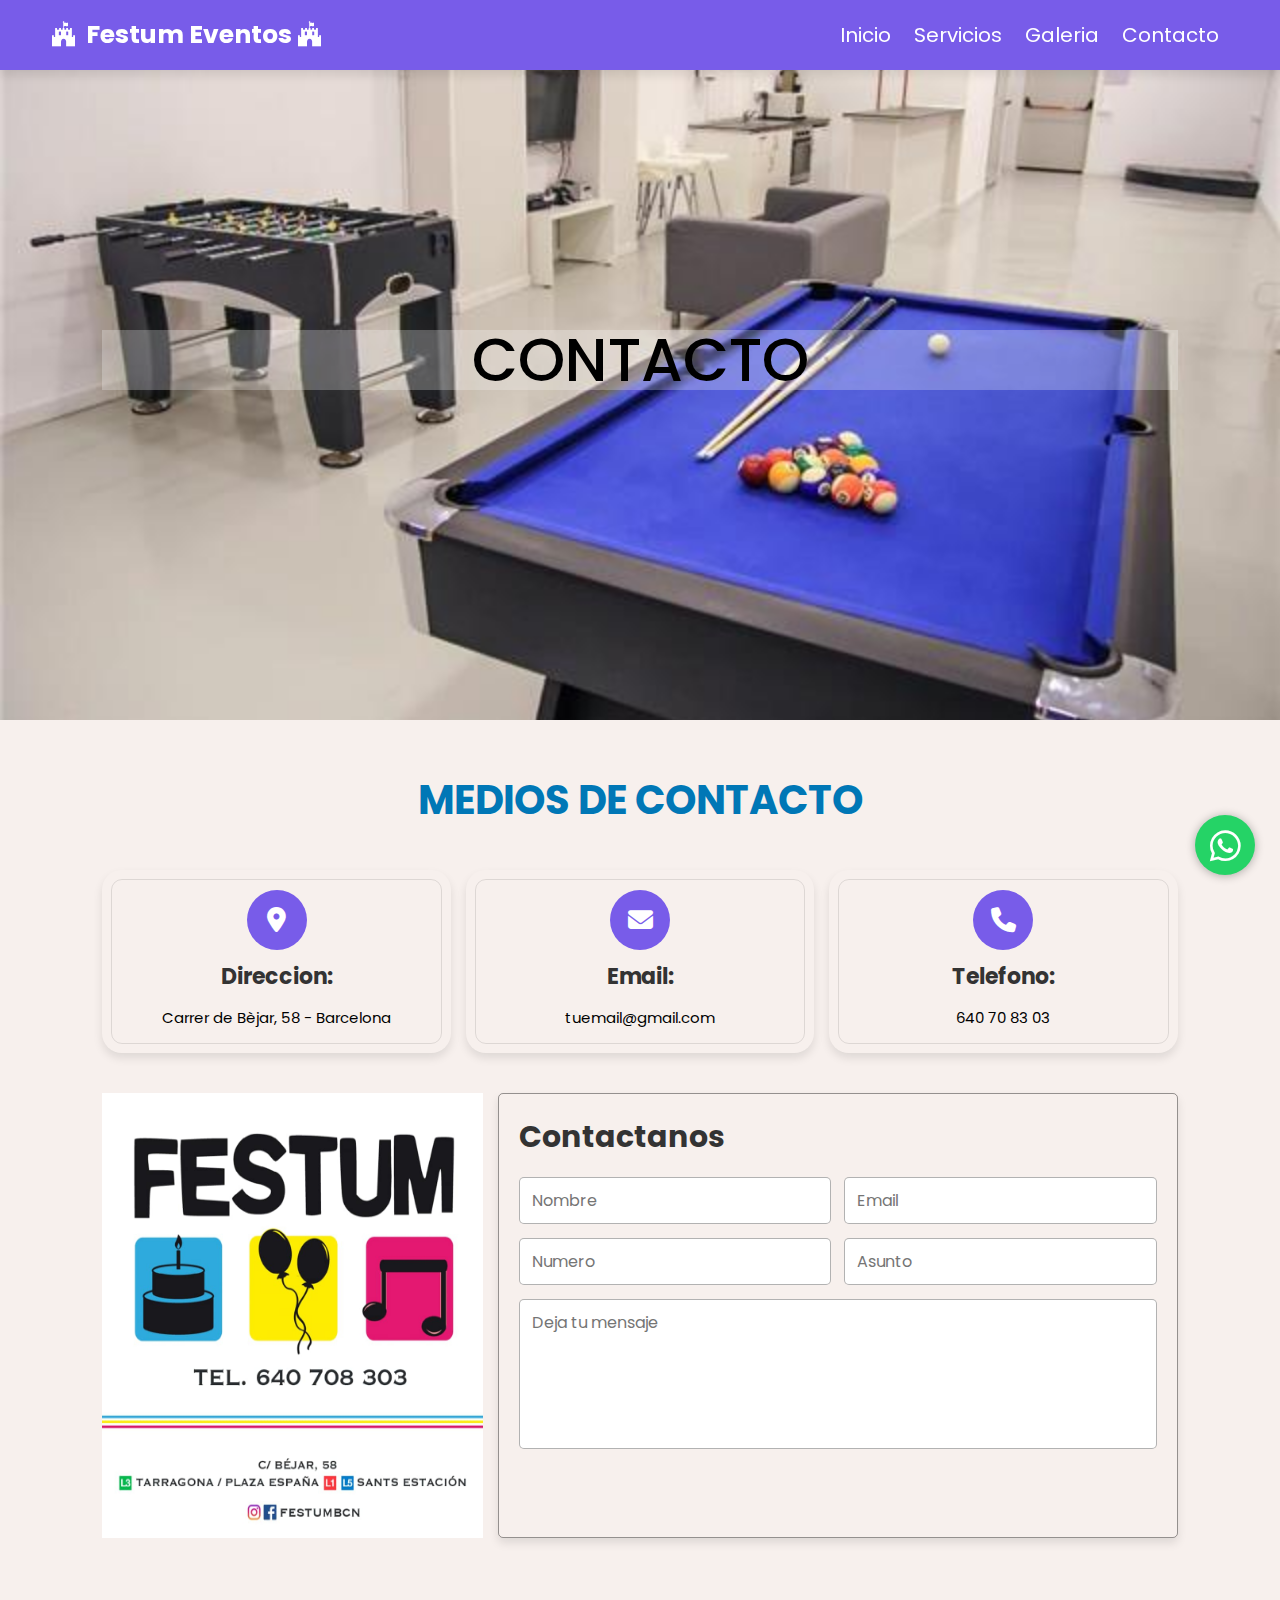
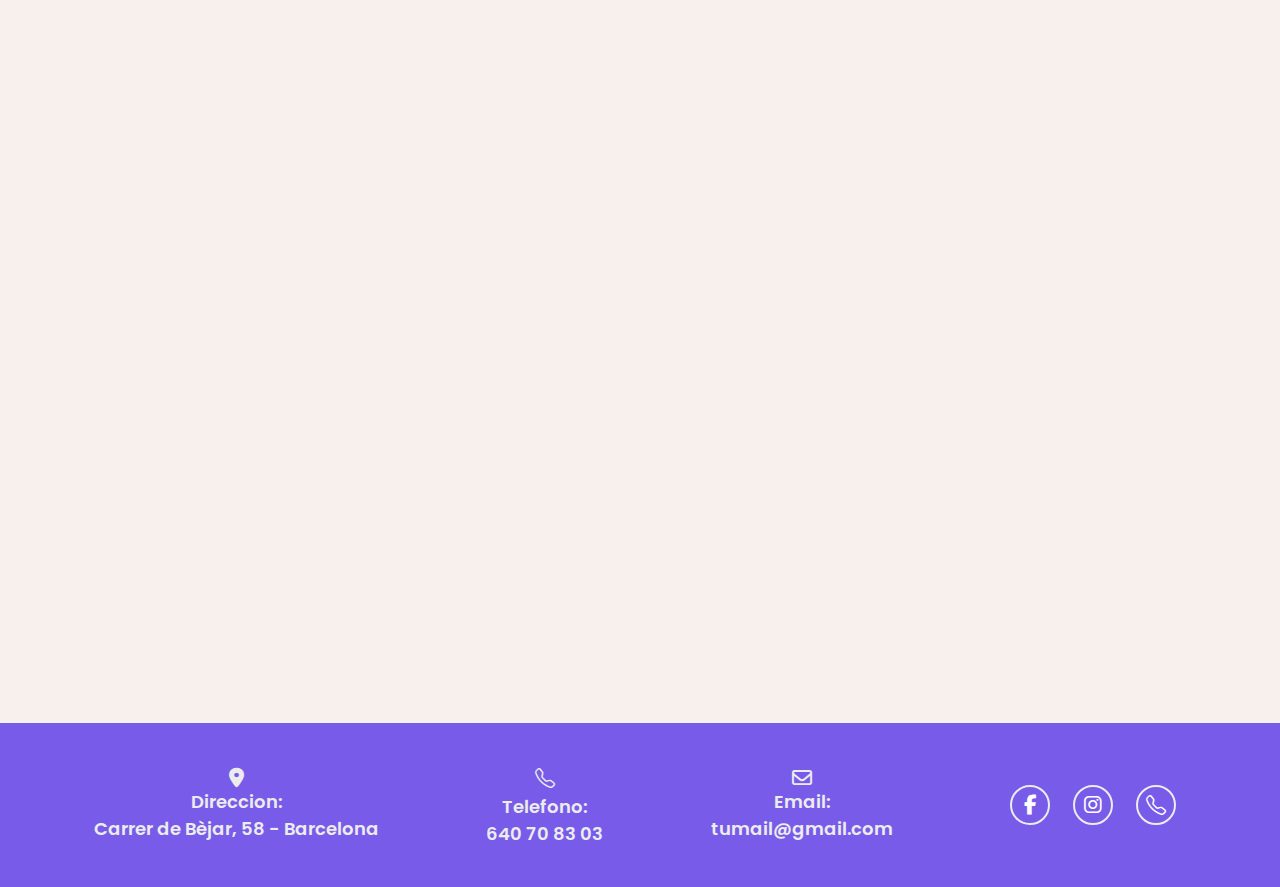
==== commit 1d87e1b8: "varios cambios" ====
--- a/html/contacto.html
+++ b/html/contacto.html
@@ -235,9 +235,10 @@
 
       <div class="row">
 
-          <div class="image">
-              <img src="../img-pinotea/Service 24_7.gif" alt="">
-          </div>
+        <div class="image">
+          <!-- <img src="../img-pinotea/Service 24_7.gif" alt=""> -->
+          <img src="../img-festum/logo-cntc-2.jpg" alt=""> 
+        </div>
 
           <form action="">
               <h3>Contactanos</h3>
@@ -255,7 +256,7 @@
                   <input type="text" placeholder="Asunto">
               </div>
               <textarea placeholder="Deja tu mensaje" cols="30" rows="10"></textarea> 
-              <input type="submit" value="send message" class="btn">
+              <input type="submit" value="Enviar" class="btn">
           </form>
 
       </div>
--- a/style.css
+++ b/style.css
@@ -169,8 +169,9 @@
 }
 
 .home .slide .content{
-    width: 80rem;
-    text-align: center;
+   /* width: 80rem;*/ 
+    width: 100%; 
+    text-align: center; 
 }
 
 .home .slide .content h3{
@@ -179,6 +180,8 @@
     color: var(--black);
     line-height: 1.1;
     padding: 2rem 0;
+    background-color: #ffffff42;
+    width: 100%;
 }
 
 .swiper-button-next,
@@ -393,6 +396,12 @@
 .about .row .content{
     flex: 1 1 50rem;
     text-align: center;
+} 
+
+@media (max-width: 768px) {
+    .about .row .image img{
+        height: 50vh;
+    }
 }
 /*
 .about .row .content span{
@@ -1226,6 +1235,7 @@
   
   .contact .row .image img{
     width: 100%;
+    height: 100%;
   }
   
   .contact .row form{
